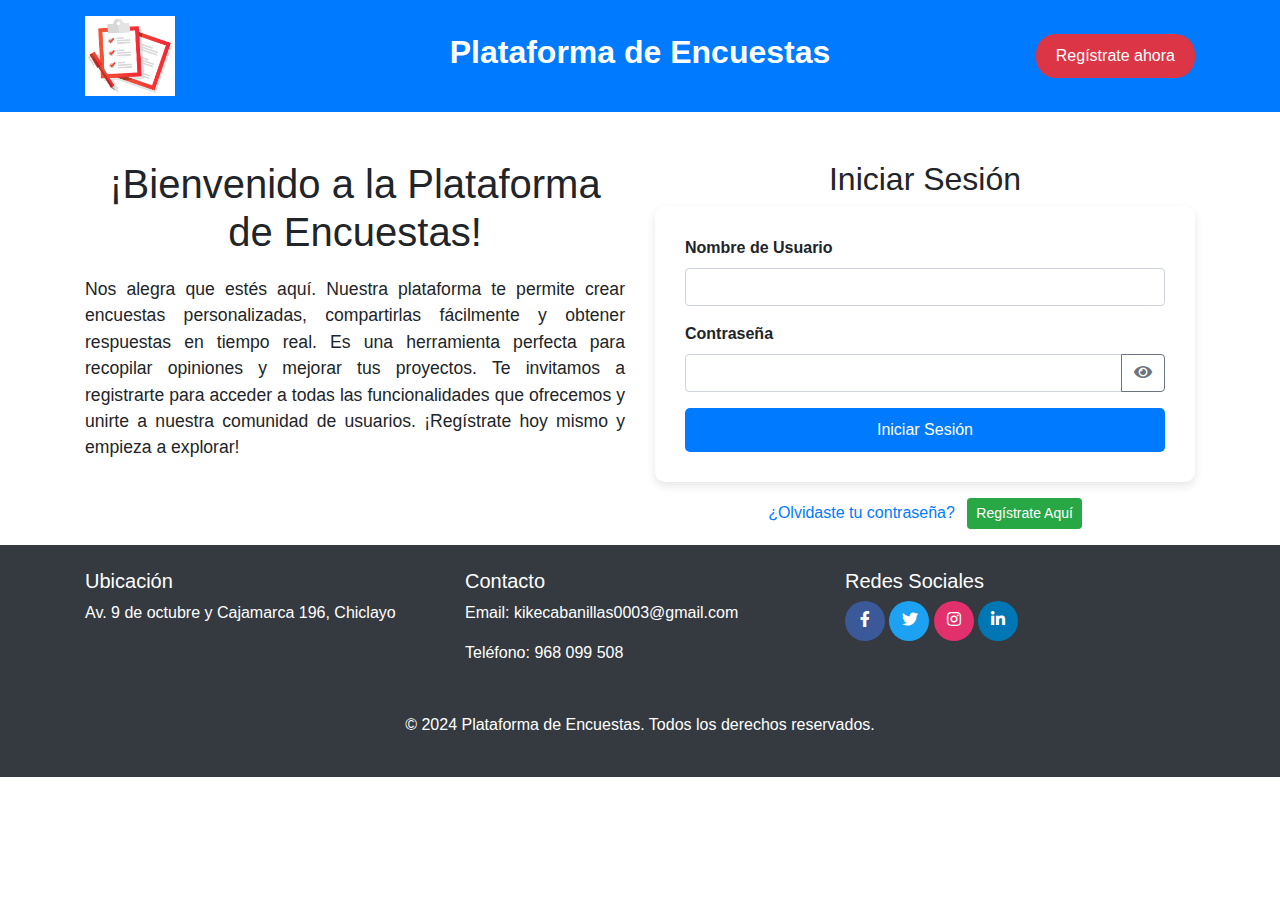
==== html/login.html @ 1c3f966a "Cambios" ====
<!DOCTYPE html>
<html lang="es">
<head>
    <meta charset="UTF-8">
    <meta name="viewport" content="width=device-width, initial-scale=1.0">
    <link href="https://stackpath.bootstrapcdn.com/bootstrap/4.5.2/css/bootstrap.min.css" rel="stylesheet">
    <link rel="stylesheet" href="https://cdnjs.cloudflare.com/ajax/libs/font-awesome/5.15.3/css/all.min.css">
    <link rel="stylesheet" href="../css/index.css">
    <link rel="stylesheet" href="../css/login.css">
    <title>Iniciar Sesión - Plataforma de Encuestas</title>
    <style>
        .welcome-message p {
            text-align: justify; 
        }
    </style>
</head>
<body>
    <header class="bg-primary text-white">
        <div class="container">
            <div class="row align-items-center py-3">
                <div class="col-md-2">
                    <img src="../img/logo.png" alt="Logo" class="img-fluid" style="max-height: 80px; max-width: 120px;">
                </div>
                <div class="col-md-8 text-center">
                    <h1 class="header-title">Plataforma de Encuestas</h1>
                </div>
                <div class="col-md-2 text-right">
                    <a href="/html/login.html" class="btn btn-danger">Regístrate ahora</a>
                </div>
            </div>
        </div>
    </header>

    <div class="container mt-5">
        <div class="row justify-content-center">
            <div class="col-md-6">
                <div class="welcome-message text-center">
                    <h2>¡Bienvenido a la Plataforma de Encuestas!</h2>
                    <p>Nos alegra que estés aquí. Nuestra plataforma te permite crear encuestas personalizadas,
                        compartirlas fácilmente y obtener respuestas en tiempo real. Es una herramienta 
                        perfecta para recopilar opiniones y mejorar tus proyectos. Te invitamos a registrarte 
                        para acceder a todas las funcionalidades que ofrecemos y unirte a nuestra comunidad de 
                        usuarios. ¡Regístrate hoy mismo y empieza a explorar!
                    </p>
                </div>
            </div>

            <div class="col-md-6">
                <h2 class="text-center">Iniciar Sesión</h2>
                <form id="loginForm" action="../php/login/login.php" method="POST">
                    <div class="form-group">
                        <label for="nombreUsuario">Nombre de Usuario</label>
                        <input type="text" class="form-control" id="nombreUsuario" name="nombreUsuario" required>
                    </div>
                    <div class="form-group">
                        <label for="contrasena">Contraseña</label>
                        <div class="input-group">
                            <input type="password" class="form-control" id="contrasena" name="contrasena" required>
                            <div class="input-group-append">
                                <button type="button" id="toggleLoginPassword" class="btn btn-outline-secondary">
                                    <i class="fas fa-eye" id="loginEyeIcon"></i>
                                </button>
                            </div>
                        </div>
                    </div>
                    <button type="submit" class="btn btn-primary btn-block">Iniciar Sesión</button>
                </form>
                <div class="text-center mt-3">
                    <p>
                        <a href="reset_password.html">¿Olvidaste tu contraseña?</a>
                        <a href="#" id="showRegisterBtn" class="btn btn-success btn-sm ml-2" data-toggle="modal" data-target="#registerModal">Regístrate Aquí</a>
                    </p>
                </div>
            </div>
        </div>
    </div>

    <div class="modal fade" id="registerModal" tabindex="-1" aria-labelledby="registerModalLabel" aria-hidden="true">
        <div class="modal-dialog">
            <div class="modal-content">
                <div class="modal-header">
                    <h5 class="modal-title" id="registerModalLabel">Registro</h5>
                    <button type="button" class="close" data-dismiss="modal" aria-label="Close">
                        <span>&times;</span>
                    </button>
                </div>
                <div class="modal-body">
                    <form id="registerForm" action="../php/login/registrarUsuario.php" method="POST">
                        <div class="form-group">
                            <label for="registerNombreUsuario">Nombre de Usuario</label>
                            <input type="text" class="form-control" id="registerNombreUsuario" name="nombreUsuario" required>
                        </div>
                        <div class="form-group">
                            <label for="registerContrasena">Contraseña</label>
                            <div class="input-group">
                                <input type="password" class="form-control" id="registerContrasena" name="contrasena" required>
                                <div class="input-group-append">
                                    <button type="button" id="toggleRegisterPassword" class="btn btn-outline-secondary">
                                        <i class="fas fa-eye" id="registerEyeIcon"></i>
                                    </button>
                                </div>
                            </div>
                            <div id="password-requirements" class="mt-2">
                                <span id="length-req" class="text-danger"></span><br>
                                <span id="uppercase-req" class="text-danger"></span><br>
                                <span id="number-req" class="text-danger"></span><br>
                                <span id="symbol-req" class="text-danger"></span>
                            </div>
                        </div>
                        <div class="form-group">
                            <label for="registerEmail">Correo Electrónico</label>
                            <input type="email" class="form-control" id="registerEmail" name="email" required>
                            <div id="email-requirements" class="mt-2">
                                <span id="email-valid" class="text-danger"></span>
                            </div>
                        </div>
                    </form>
                </div>
                <div class="modal-footer">
                    <button type="button" class="btn btn-secondary" data-dismiss="modal">Cerrar</button>
                    <button type="submit" form="registerForm" class="btn btn-primary">Registrar</button>
                </div>
            </div>
        </div>
    </div>

    <!-- footer.html -->
    <footer class="bg-dark text-white py-4">
        <div class="container">
            <div class="row">
                <div class="col-md-4 mb-3">
                    <h5>Ubicación</h5>
                    <p>Av. 9 de octubre y Cajamarca 196, Chiclayo</p>
                </div>
                <div class="col-md-4 mb-3">
                    <h5>Contacto</h5>
                    <p>Email: kikecabanillas0003@gmail.com</p>
                    <p>Teléfono: 968 099 508</p>
                </div>
                <div class="col-md-4 mb-3">
                    <h5>Redes Sociales</h5>
                    <div>
                        <a href="#" class="btn text-white me-2" style="background-color: #3b5998; width: 40px; height: 40px; border-radius: 50%;">
                            <i class="fab fa-facebook-f"></i>
                        </a>
                        <a href="#" class="btn text-white me-2" style="background-color: #1da1f2; width: 40px; height: 40px; border-radius: 50%;">
                            <i class="fab fa-twitter"></i>
                        </a>
                        <a href="#" class="btn text-white me-2" style="background-color: #e1306c; width: 40px; height: 40px; border-radius: 50%;">
                            <i class="fab fa-instagram"></i>
                        </a>
                        <a href="#" class="btn text-white me-2" style="background-color: #0077b5; width: 40px; height: 40px; border-radius: 50%;">
                            <i class="fab fa-linkedin-in"></i>
                        </a>
                    </div>
                </div>
            </div>
            <p class="mt-3 text-center">© 2024 Plataforma de Encuestas. Todos los derechos reservados.</p>
        </div>
    </footer>

    <script src="https://code.jquery.com/jquery-3.5.1.min.js"></script>
    <script src="https://cdn.jsdelivr.net/npm/@popperjs/core@2.10.2/dist/umd/popper.min.js"></script>
    <script src="https://stackpath.bootstrapcdn.com/bootstrap/4.5.2/js/bootstrap.min.js"></script>
    <script src="../js/login.js"></script> 
</body>
</html>
---- css/index.css ----
.navbar-nav .nav-link {
    color: #fff !important;
    padding: 10px 15px;
    transition: background-color 0.3s;
}

.navbar-nav .nav-link:hover {
    background-color: rgba(255, 255, 255, 0.2);
    border-radius: 5px;
}

.btn-danger {
    background-color: #dc3545;
    border: none;
    border-radius: 20px;
    padding: 10px 20px;
    transition: background-color 0.3s;
}

.btn-danger:hover {
    background-color: #c82333;
}

.header-title {
    font-weight: bold;
    font-size: 2rem;
}

.card-img-top {
    width: 100%; /* Asegura que las imágenes ocupen el ancho completo del contenedor */
    height: 200px; /* Ajusta la altura según tus necesidades */
    object-fit: cover; /* Asegura que la imagen cubra el área especificada sin distorsionarse */
}
---- css/login.css ----
#welcome-message {
    background-color: #007bff; 
    color: white; 
    padding: 30px; /* Espaciado interno */
    border-radius: 10px; /* Bordes redondeados */
}

/* Estilo del mensaje de bienvenida */
.welcome-message h2 {
    font-size: 2.5rem; /* Tamaño de la fuente */
    margin-bottom: 20px; /* Espaciado inferior */
}

/* Justificar el texto del mensaje */
.welcome-message p {
    text-align: justify;
    font-size: 1.1rem; /* Tamaño de la fuente del párrafo */
}

/* Estilo del formulario de inicio de sesión */
form {
    background-color: white; /* Fondo blanco */
    padding: 30px; /* Espaciado interno */
    border-radius: 10px; /* Bordes redondeados */
    box-shadow: 0 4px 10px rgba(0, 0, 0, 0.1); /* Sombra del formulario */
}

/* Estilo de las etiquetas del formulario */
.form-group label {
    font-weight: bold; /* Negrita */
}

/* Estilo del botón de inicio de sesión */
.btn-primary {
    background-color: #28a745; /* Color verde */
    border-color: #28a745; /* Color del borde */
    transition: background-color 0.3s; /* Transición suave */
}

.btn-primary:hover {
    background-color: #218838; /* Color más oscuro al pasar el mouse */
}

/* Estilo de los enlaces */
a {
    color: #007bff; /* Color de los enlaces */
    text-decoration: none; /* Sin subrayado */
}

a:hover {
    text-decoration: underline; /* Subrayar al pasar el mouse */
}

/* Espaciado entre botones */
.btn-success {
    margin-left: 10px; /* Margen izquierdo */
}

/* Estilos para el modal */
.modal-content {
    border-radius: 12px; /* Bordes redondeados */
    border: none; /* Sin borde */
    box-shadow: 0 4px 30px rgba(0, 0, 0, 0.2); /* Sombra más suave */
    overflow: hidden; /* Para evitar que el contenido sobresalga */
}

.modal-header {
    background-color: #08fd00; /* Fondo azul */
    color: white; /* Texto blanco */
    font-weight: bold; /* Texto en negrita */
    padding: 20px; /* Espaciado */
    border-bottom: 2px solid #000000; /* Línea de separación */
}

.modal-body {
    background-color: #f9f9f9; /* Fondo gris claro */
    padding: 30px; /* Espaciado */
    font-size: 1.1em; /* Tamaño de fuente más grande */
}

.modal-footer {
    background-color: #f1f1f1; /* Fondo claro para el pie */
    border-top: none; /* Sin borde superior */
    padding: 15px; /* Espaciado */
}

.btn-primary {
    background-color: #007bff; /* Azul */
    border: none; /* Sin borde */
    padding: 10px 20px; /* Espaciado interno */
    border-radius: 5px; /* Bordes redondeados */
    transition: background-color 0.3s ease; /* Transición suave */
}

.btn-primary:hover {
    background-color: #0056b3; /* Azul más oscuro */
}

.btn-secondary {
    background-color: #6c757d; /* Gris */
    border: none; /* Sin borde */
    padding: 10px 20px; /* Espaciado interno */
    border-radius: 5px; /* Bordes redondeados */
    transition: background-color 0.3s ease; /* Transición suave */
}

.btn-secondary:hover {
    background-color: #5a6268; /* Gris más oscuro */
}

/* Añadir un efecto de animación al modal */
.modal.fade .modal-dialog {
    transition: transform 0.3s ease-out, opacity 0.3s ease-out; /* Transiciones suaves */
}

.modal.show .modal-dialog {
    transform: translate(0, 0); /* Colocación original */
}
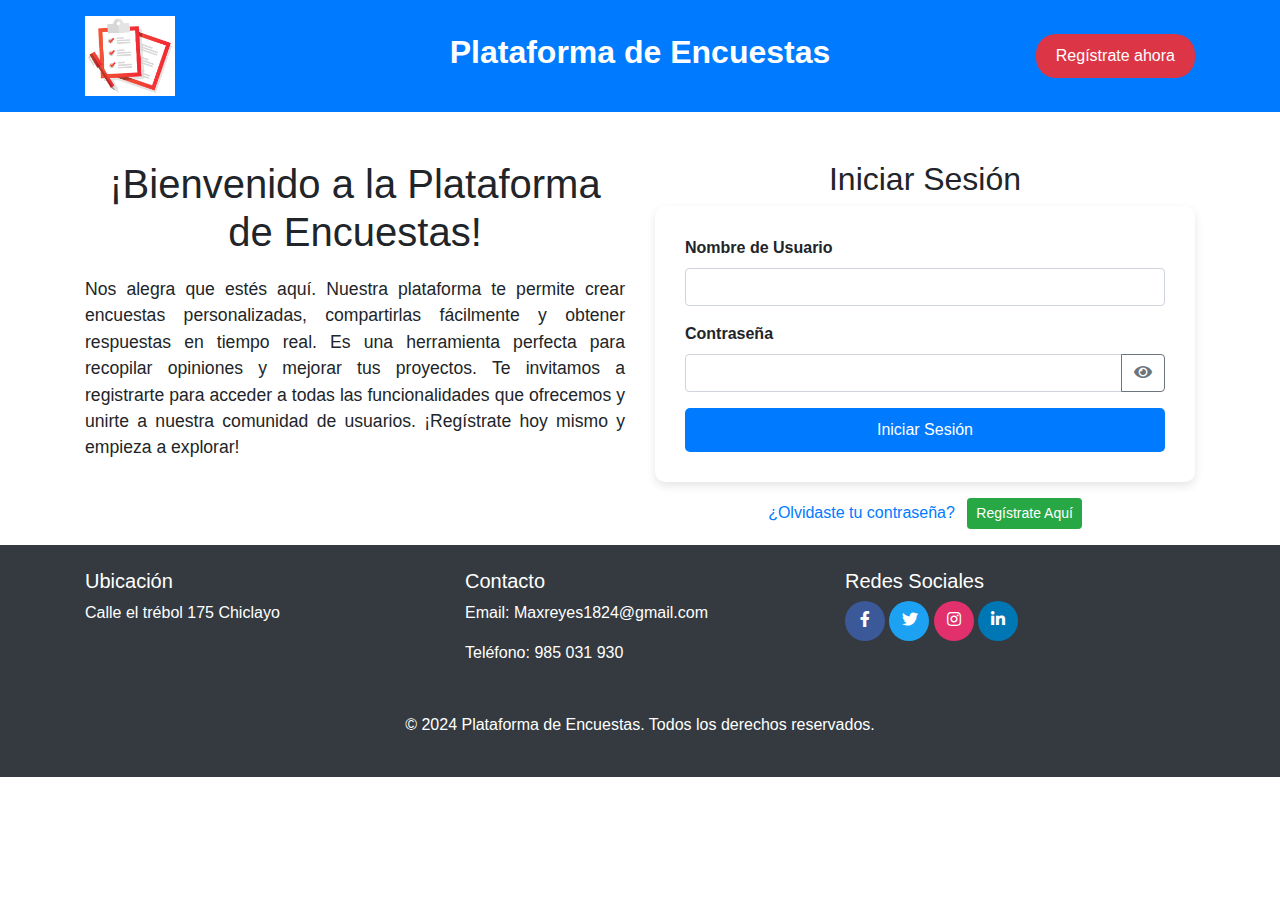
==== commit c8c48f05: "modificacion" ====
--- a/html/login.html
+++ b/html/login.html
@@ -10,7 +10,7 @@
     <title>Iniciar Sesión - Plataforma de Encuestas</title>
     <style>
         .welcome-message p {
-            text-align: justify; 
+            text-align: justify;
         }
     </style>
 </head>
@@ -125,43 +125,43 @@
     </div>
 
     <!-- footer.html -->
-    <footer class="bg-dark text-white py-4">
-        <div class="container">
-            <div class="row">
-                <div class="col-md-4 mb-3">
-                    <h5>Ubicación</h5>
-                    <p>Av. 9 de octubre y Cajamarca 196, Chiclayo</p>
-                </div>
-                <div class="col-md-4 mb-3">
-                    <h5>Contacto</h5>
-                    <p>Email: kikecabanillas0003@gmail.com</p>
-                    <p>Teléfono: 968 099 508</p>
-                </div>
-                <div class="col-md-4 mb-3">
-                    <h5>Redes Sociales</h5>
-                    <div>
-                        <a href="#" class="btn text-white me-2" style="background-color: #3b5998; width: 40px; height: 40px; border-radius: 50%;">
-                            <i class="fab fa-facebook-f"></i>
-                        </a>
-                        <a href="#" class="btn text-white me-2" style="background-color: #1da1f2; width: 40px; height: 40px; border-radius: 50%;">
-                            <i class="fab fa-twitter"></i>
-                        </a>
-                        <a href="#" class="btn text-white me-2" style="background-color: #e1306c; width: 40px; height: 40px; border-radius: 50%;">
-                            <i class="fab fa-instagram"></i>
-                        </a>
-                        <a href="#" class="btn text-white me-2" style="background-color: #0077b5; width: 40px; height: 40px; border-radius: 50%;">
-                            <i class="fab fa-linkedin-in"></i>
-                        </a>
-                    </div>
+<footer class="bg-dark text-white py-4">
+    <div class="container">
+        <div class="row">
+            <div class="col-md-4 mb-3">
+                <h5>Ubicación</h5>
+                <p>Calle el trébol 175 Chiclayo</p>
+            </div>
+            <div class="col-md-4 mb-3">
+                <h5>Contacto</h5>
+                <p>Email: Maxreyes1824@gmail.com</p>
+                <p>Teléfono: 985 031 930</p>
+            </div>
+            <div class="col-md-4 mb-3">
+                <h5>Redes Sociales</h5>
+                <div>
+                    <a href="#" class="btn text-white me-2" style="background-color: #3b5998; width: 40px; height: 40px; border-radius: 50%;">
+                        <i class="fab fa-facebook-f"></i>
+                    </a>
+                    <a href="#" class="btn text-white me-2" style="background-color: #1da1f2; width: 40px; height: 40px; border-radius: 50%;">
+                        <i class="fab fa-twitter"></i>
+                    </a>
+                    <a href="#" class="btn text-white me-2" style="background-color: #e1306c; width: 40px; height: 40px; border-radius: 50%;">
+                        <i class="fab fa-instagram"></i>
+                    </a>
+                    <a href="#" class="btn text-white me-2" style="background-color: #0077b5; width: 40px; height: 40px; border-radius: 50%;">
+                        <i class="fab fa-linkedin-in"></i>
+                    </a>
                 </div>
             </div>
-            <p class="mt-3 text-center">© 2024 Plataforma de Encuestas. Todos los derechos reservados.</p>
         </div>
-    </footer>
+        <p class="mt-3 text-center">© 2024 Plataforma de Encuestas. Todos los derechos reservados.</p>
+    </div>
+</footer>
 
     <script src="https://code.jquery.com/jquery-3.5.1.min.js"></script>
     <script src="https://cdn.jsdelivr.net/npm/@popperjs/core@2.10.2/dist/umd/popper.min.js"></script>
     <script src="https://stackpath.bootstrapcdn.com/bootstrap/4.5.2/js/bootstrap.min.js"></script>
-    <script src="../js/login.js"></script> 
+    <script src="../js/login.js"></script>
 </body>
 </html>
